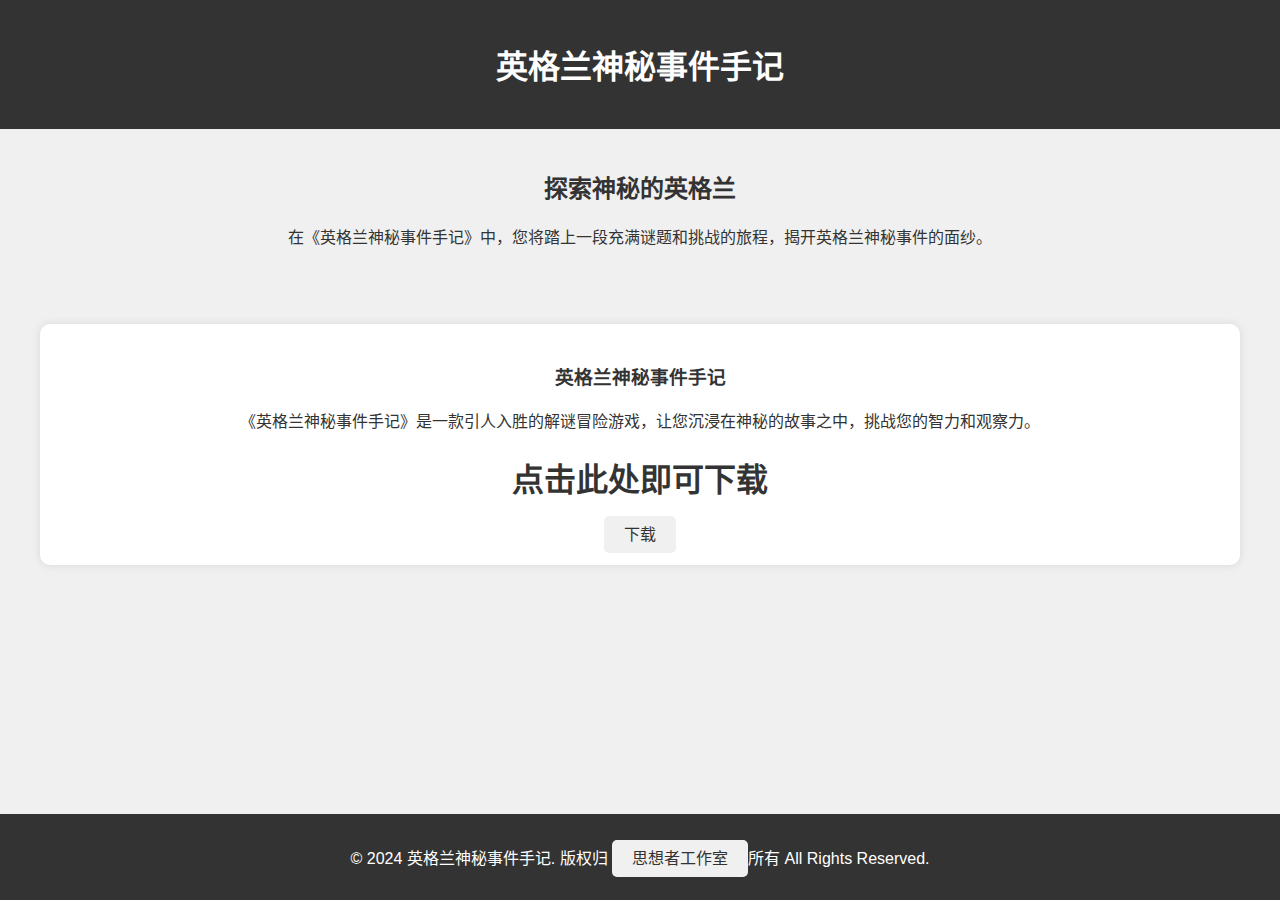
==== index.html @ a69f011a "index.html" ====
<!DOCTYPE html>
<html lang="zh-CN">
<head>
    <meta charset="UTF-8">
    <meta http-equiv="X-UA-Compatible" content="IE=edge">
    <meta name="viewport" content="width=device-width, initial-scale=1.0">
    <meta name="theme-color" content="#222">
    <link rel="icon" type="image/png" href="上图标.ico">
    <title>英格兰神秘事件手记</title>
    <style>
       body {
    font-family: 'cursive', sans-serif;
    margin: 0;
    padding: 0;
    background-color: #f0f0f0;
    color: #333;
}
        header {
            background-color: #333;
            color: #fff;
            text-align: center;
            padding: 20px 0;
        }
        section {
            padding: 20px;
            text-align: center;
        }
        footer {
            background-color: #333;
            color: #fff;
            text-align: center;
            padding: 15px 0;
            position: fixed;
            bottom: 0;
            width: 100%;
        }
        .game {
            background-color: #fff;
            padding: 20px;
            margin: 20px;
            border-radius: 10px;
            box-shadow: 0 0 10px rgba(0, 0, 0, 0.1);
        }
        a {
            text-decoration: none;
            color: #333;
            padding: 10px 20px;
            background-color: #f0f0f0;
            border-radius: 5px;
            transition: background-color 0.3s;
        }
        a:hover {
            background-color: #ddd;
        }
    </style>
</head>
<body>
    <header>
        <h1>英格兰神秘事件手记</h1>
    </header>
    <section class="intro">
        <h2>探索神秘的英格兰</h2>
        <p>在《英格兰神秘事件手记》中，您将踏上一段充满谜题和挑战的旅程，揭开英格兰神秘事件的面纱。</p>
    </section>
    <section class="games">
        <div class="game">
            <h3>英格兰神秘事件手记</h3>
            <p>《英格兰神秘事件手记》是一款引人入胜的解谜冒险游戏，让您沉浸在神秘的故事之中，挑战您的智力和观察力。</p>
            <h1>点击此处即可下载</h1>
            <a href="notes_of_mysteries_in_England.exe" download>下载</a>
        </div>
    </section>
    <footer>
        <p>&copy; 2024 英格兰神秘事件手记. 版权归 <a href="studio.html">思想者工作室</a>所有 All Rights Reserved.</p>
    </footer>
</body>
</html>
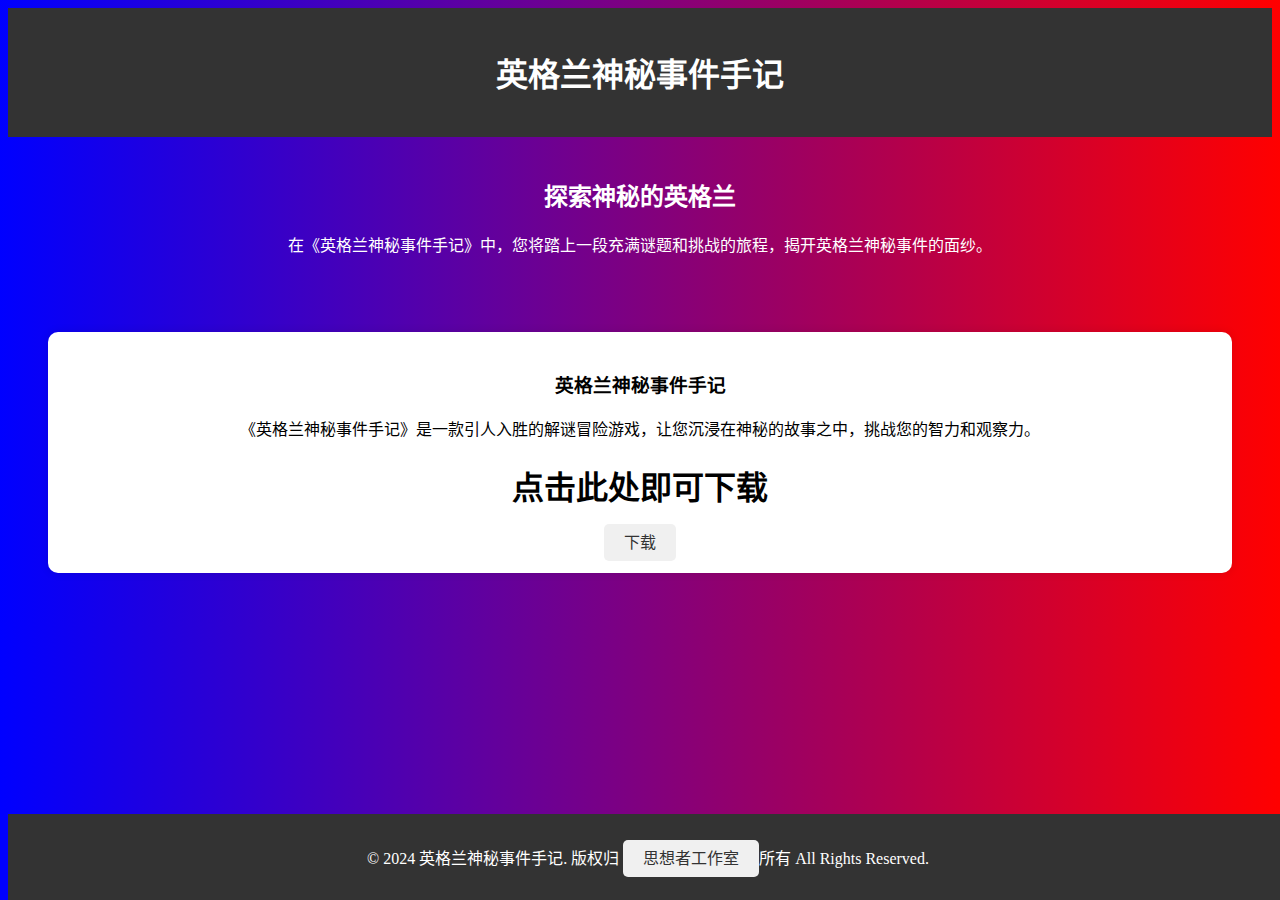
==== commit d4d273af: "index.html" ====
--- a/index.html
+++ b/index.html
@@ -4,10 +4,9 @@
     <meta charset="UTF-8">
     <meta http-equiv="X-UA-Compatible" content="IE=edge">
     <meta name="viewport" content="width=device-width, initial-scale=1.0">
-    <meta name="theme-color" content="#222">
-    <link rel="icon" type="image/png" href="上图标.ico">
     <title>英格兰神秘事件手记</title>
     <style>
+ <style>
        body {
     font-family: 'cursive', sans-serif;
     margin: 0;
@@ -53,7 +52,31 @@
             background-color: #ddd;
         }
     </style>
+    <style>
+      body {
+    background: linear-gradient(to right, blue, red);
+    color: white;
+}
+
+body {
+    background: linear-gradient(to right, blue, red);
+}
+
+body.blue-background {
+    color: white;
+}
+
+body.red-background {
+    color: white;
+}
+div {
+    color: black;
+}
+    </style>
 </head>
+<script>document.body.classList.add('blue-background'); // 蓝色背景时
+document.body.classList.remove('blue-background'); // 红色背景时
+</script>
 <body>
     <header>
         <h1>英格兰神秘事件手记</h1>
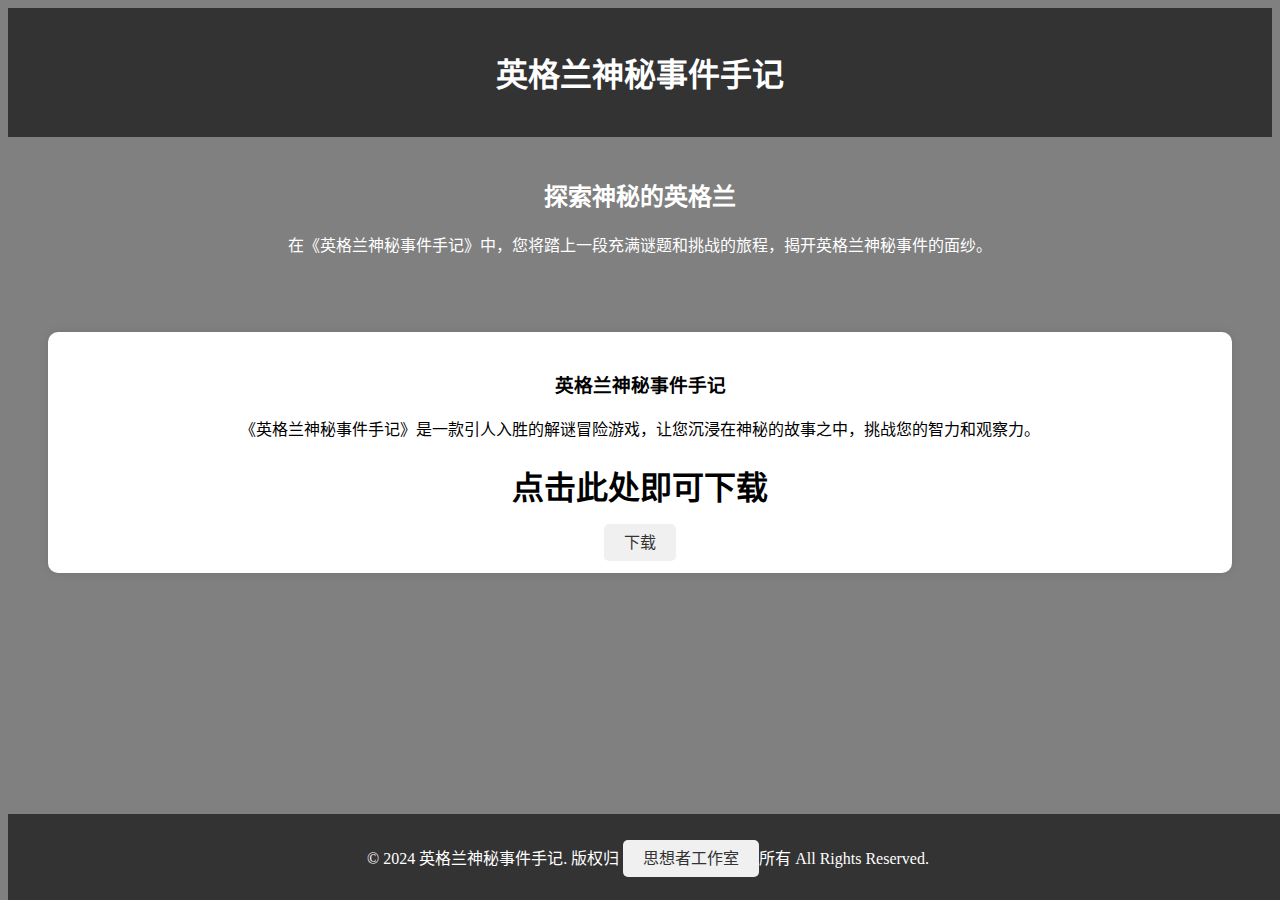
==== commit 0929431c: "index.html" ====
--- a/index.html
+++ b/index.html
@@ -54,19 +54,7 @@
     </style>
     <style>
       body {
-    background: linear-gradient(to right, blue, red);
-    color: white;
-}
-
-body {
-    background: linear-gradient(to right, blue, red);
-}
-
-body.blue-background {
-    color: white;
-}
-
-body.red-background {
+    background: linear-gradient(grey);
     color: white;
 }
 div {
